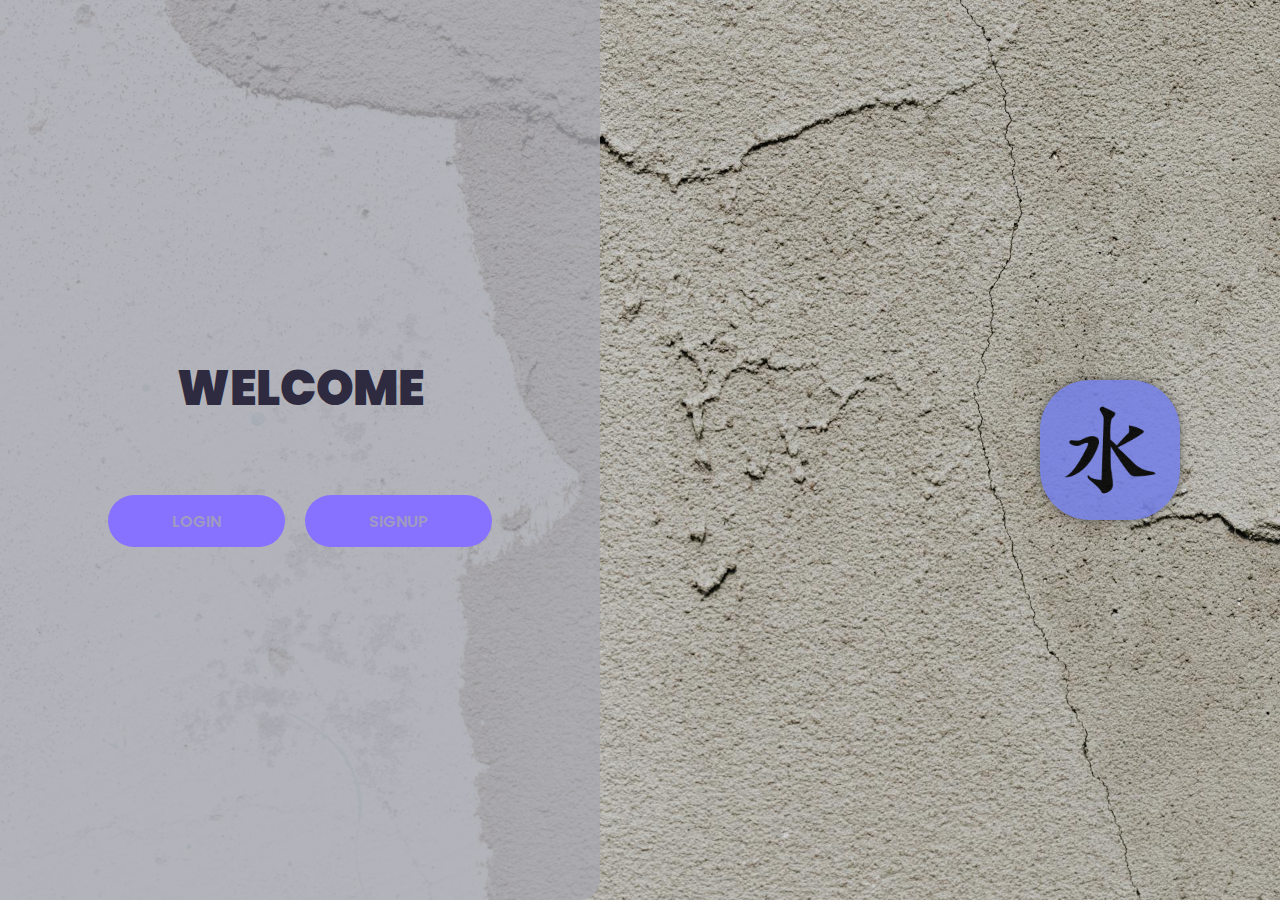
==== index.html @ 585edebd "folder changes" ====
<!DOCTYPE html>
<html lang="en">
<head>
    <meta charset="UTF-8">
    <meta name="viewport" content="width=device-width, initial-scale=1.0">
    <link rel="stylesheet" href="/Login_SignUp_form/style.css">
    <link rel="shortcut icon" href="logo.png" type="image/png">
    <script type="text/javascript" src="validation.js" defer></script>
    <title>Welcome</title>
</head>
<body>
    <div class="wrapper">
        <h2>Welcome</h1>
        <p id="error-message"></p>
        
        <div class="navigation">
            <a href="login.html" class="welcome-button">Login</a>
            <a href="signup.html" class="welcome-button">Signup</a>
        </div>
    </div>
    <a href="index.html">
    <img src="logo.png" alt="Logo" class="logo">
    </a>
</body>
</html>
---- Login_SignUp_form/style.css ----
@import url('https://fonts.googleapis.com/css2?family=Lato:ital,wght@0,100;0,300;0,400;0,700;0,900;1,100;1,300;1,400;1,700;1,900&family=Poppins:ital,wght@0,100;0,200;0,300;0,400;0,500;0,600;0,700;0,800;0,900;1,100;1,200;1,300;1,400;1,500;1,600;1,700;1,800;1,900&family=Staatliches&display=swap' );

:root {
    --accent-color: #8672ff;
    --base-color: rgba(167, 167, 175, 0.795);
    --text-color: #2e2b41;
    --input-color: #f3f8ff;
}

* {
    margin: 0;
    padding: 0;
}

html{
    font-family: poppins , sans-serif;
    font-size: 12pt;
    color: var(--text-color);
    text-align: center;
}

body {
    min-height: 100vh;
    background-image: url(pexels-karolina-grabowska-4710933.jpg);
    background-size: cover;
    background-position: right;
    overflow: hidden;
    position: relative;
}



.wrapper{
    box-sizing: border-box;
    background-color: var(--base-color);
    height: 100vh;
    width: max(40%,600px);
    padding: 10px;
    border-radius: 0 2px 20px 0;
    display: flex;
    flex-direction: column;
    align-items: center;
    justify-content: center;
    opacity: 2;
}

h1,h2{
    font-size: 3rem;
    font-weight: 900;
    text-transform: uppercase;
}

h2 {
    padding-bottom: 50px;
}

.navigation {
    display: flex;
    justify-content: center;
    gap: 20px;
}
form{
    width: min(400px,100%);
    margin-top: 20px;
    margin-bottom: 50px;
    display: flex;
    flex-direction: column;
    align-items: center;
    gap: 10px;
}


form > div{
    display: flex;
    justify-content: center;
    width: 100%;
}
form label{
    flex-shrink: 0;
    height: 50px;
    width: 50px;
    background-color: var(--accent-color);
    fill: white !important;
    /* color: var(--base-color); */
    border-radius: 10px 0 0 10px;
    display: flex;
    justify-content: center;
    align-items: center;
    font-size: 1.5rem;
    font-weight: 500;
}

form input{
    box-sizing: border-box;
    flex-grow: 1;
    min-width: 0;
    height: 50px;
    padding: 1em;
    font:inherit;
    border-radius: 0 10px 10px 0;
    border: 2px solid var(--input-color);
    border-left: none;
    background-color: var(--input-color);
    transition: 150ms ease;
}

form input:hover{
    border-color: var(--accent-color);
}

form input:focus{
    outline: none;
    border-color: var(--text-color);
}

div:has(>input:focus) label {
    background-color: var(--text-color);
}

form input::placeholder {
    color: var(--text-color);
    opacity: 1;
}

form button{
    margin-top: 10px;
    border: none;
    border-radius: 1000px;
    padding: .85em 4em;
    background-color: var(--accent-color);
    color: var(--base-color);
    font: inherit;
    font-weight: 600;
    text-transform: uppercase;
    cursor: pointer;
}

form button:hover{
    background-color:var(--text-color);
} 

form button:focus{
    outline: none;
    background-color: var(--text-color);
}

a{
    text-decoration: none;
    color: var(--accent-color);
}

a:hover{
    text-decoration: none;
    background-color: var(--text-color);
}

.welcome-button {
    margin-top: 10px;
    border: none;
    border-radius: 1000px;
    padding: .85em 4em;
    background-color: var(--accent-color);
    color: var(--base-color);
    font: inherit;
    font-weight: 600;
    text-transform: uppercase;
    cursor: pointer;
}

.a.button:hover {
    background-color: var(--text-color);
    text-decoration: underline;
}

.logo {
    position: absolute;
    width: 100px;
    height: 100px;
    margin-bottom: 20px;
    margin-left: 400px;
    padding: 20px;
    background-color: #7782e4;
    top:50%;
    transform: translateY(-50%);
    border-radius: calc(100px/2);
    opacity: 0.9;
    box-shadow: 0 0 10px rgba(0,0,0,0.5);
    transition: transform 2s,background-color 2.5s;
}

.logo:hover {
    opacity: 0.9;
    background-color: var(--text-color);
    transform: translateY(-50%) rotate(360deg);
}

.logo:hover::after {
    background-color: var(--text-color);
}
@media(max-width:1100px){
    .wrapper{
        width:min(600px,100%);
        border-radius: 0;
    }
}

form div.incorrect label{
    background-color:red;
}

form div.incorrect input{
    border-color:red;
}

#error-message{
    color: red;
    font-size: 1rem;
    font-weight: 500;
    margin-top: 10px;
}
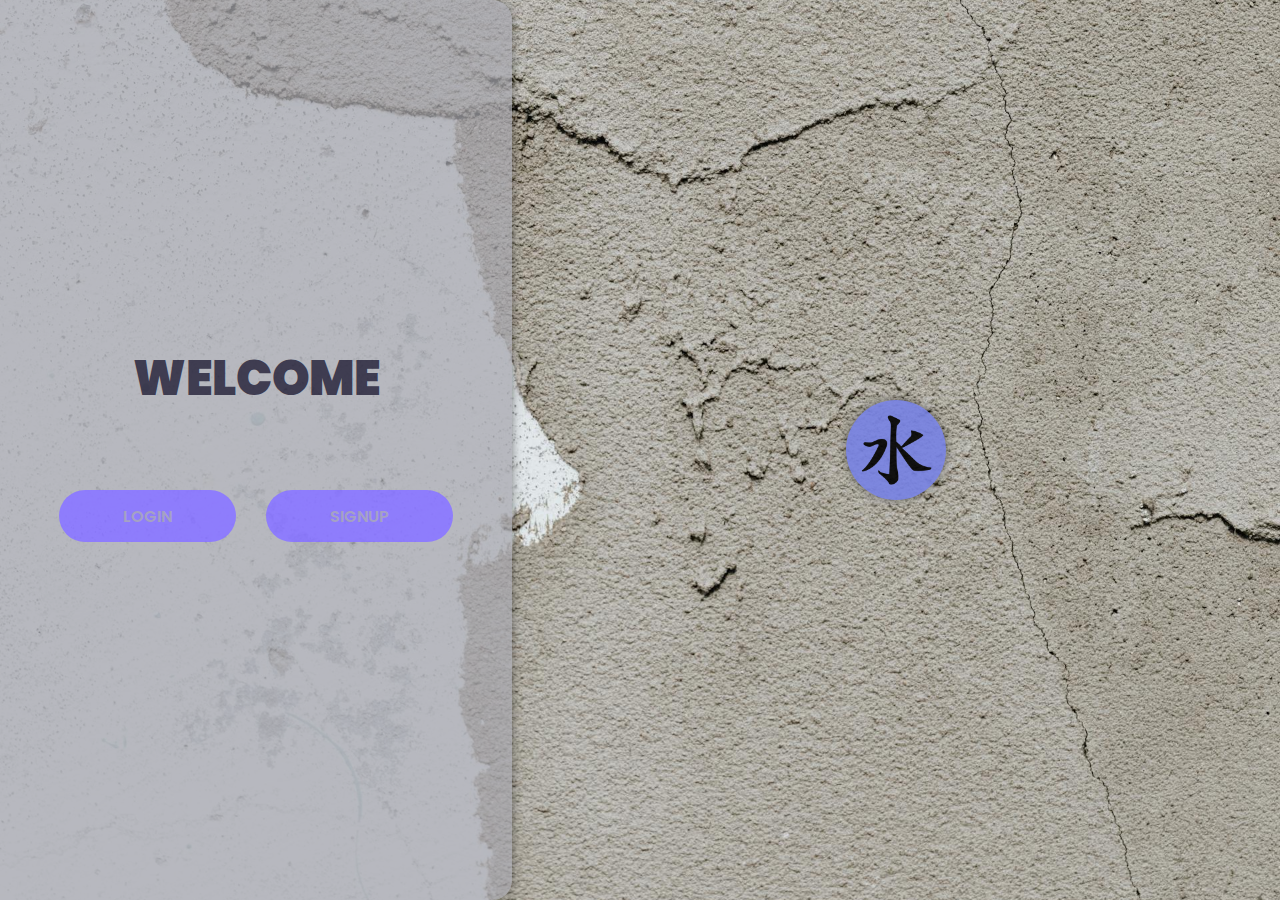
==== commit 08e843a2: "update" ====
--- a/index.html
+++ b/index.html
@@ -3,23 +3,30 @@
 <head>
     <meta charset="UTF-8">
     <meta name="viewport" content="width=device-width, initial-scale=1.0">
-    <link rel="stylesheet" href="/Login_SignUp_form/style.css">
+    <link rel="stylesheet" href="style.css">
     <link rel="shortcut icon" href="logo.png" type="image/png">
-    <script type="text/javascript" src="validation.js" defer></script>
     <title>Welcome</title>
 </head>
 <body>
-    <div class="wrapper">
-        <h2>Welcome</h1>
-        <p id="error-message"></p>
-        
-        <div class="navigation">
-            <a href="login.html" class="welcome-button">Login</a>
-            <a href="signup.html" class="welcome-button">Signup</a>
+    <!-- FLEX CONTAINER (Aligns left & right sections) -->
+    <div class="flex-container">
+        <!-- LEFT SIDE (Content - 40%) -->
+        <div class="wrapper">
+            <h2>Welcome</h2>
+            <p id="error-message"></p>
+            <div class="navigation">
+                <a href="login.html" class="welcome-button">Login</a>
+                <a href="signup.html" class="welcome-button">Signup</a>
+            </div>
+            <!-- Hide Button -->
+        </div>
+
+        <!-- RIGHT SIDE (Logo - 60%) -->
+        <div class="logo-container">
+            <a href="index.html">
+                <img src="logo.png" alt="Logo" class="logo">
+            </a>
         </div>
     </div>
-    <a href="index.html">
-    <img src="logo.png" alt="Logo" class="logo">
-    </a>
 </body>
 </html>--- a/style.css
+++ b/style.css
@@ -0,0 +1,299 @@
+@import url('https://fonts.googleapis.com/css2?family=Lato:ital,wght@0,100;0,300;0,400;0,700;0,900;1,100;1,300;1,400;1,700;1,900&family=Poppins:ital,wght@0,100;0,200;0,300;0,400;0,500;0,600;0,700;0,800;0,900;1,100;1,200;1,300;1,400;1,500;1,600;1,700;1,800;1,900&family=Staatliches&display=swap' );
+
+:root {
+    --accent-color: #8672ff;
+    --base-color: rgba(167, 167, 175, 0.795);
+    --text-color: #2e2b41;
+    --input-color: #f3f8ff;
+}
+
+* {
+    margin: 0;
+    padding: 0;
+    box-sizing: border-box;
+}
+
+
+body {
+    height: 100vh; /* Full viewport height */
+    background-image: url(pexels-karolina-grabowska-4710933.jpg);
+    background-size: cover;
+    background-repeat: no-repeat;
+    background-position: center;
+    overflow: hidden;
+    font-family: 'Poppins',arial, sans-serif;
+    font-size: 12pt;
+    color: var(--text-color);
+    width: 100%;
+}
+
+/* FLEX CONTAINER to align .wrapper & .logo-container */
+.flex-container {
+    display: flex;
+    width: 100vw;
+    height: 100vh; /* Full height */
+    align-items: stretch;
+    gap: 0;
+}
+
+/* LEFT SIDE (40% width - Text Content) */
+.wrapper {
+    display: flex;
+    flex-basis: 40%; /* 40% width */
+    background-color: var(--base-color);
+    height: 100vh;
+    flex-direction: column;
+    justify-content: center;
+    align-items: center;
+    text-align: center;
+    padding: 5px;
+    border-radius: 0 20px 20px 0;
+    opacity: 0.9;
+    box-shadow: 0 0 10px rgba(0,0,0,0.5);
+}
+
+
+/* Navigation  */
+.navigation {
+    display: flex;
+    justify-content: space-between;
+    align-items: center;
+}
+
+.navigation a{
+    margin: 15px;
+}
+
+.navigation a:hover{
+    background-color: var(--text-color);
+}
+
+
+/* form styling */
+form{
+    width: min(400px,100%);
+    margin-top: 20px;
+    margin-bottom: 50px;
+    display: flex;
+    flex-direction: column;
+    align-items: center;
+    gap: 10px;
+}
+
+
+form > div{
+    display: flex;
+    justify-content: center;
+    width: 100%;
+}
+form label{
+    flex-shrink: 0;
+    height: 50px;
+    width: 50px;
+    background-color: var(--accent-color);
+    fill: white !important;
+    border-radius: 10px 0 0 10px;
+    display: flex;
+    justify-content: center;
+    align-items: center;
+    font-size: 1.5rem;
+    font-weight: 500;
+}
+
+form input{
+    box-sizing: border-box;
+    flex-grow: 1;
+    min-width: 0;
+    height: 50px;
+    padding: 1em;
+    font:inherit;
+    border-radius: 0 10px 10px 0;
+    border: 2px solid var(--input-color);
+    border-left: none;
+    background-color: var(--input-color);
+    transition: 150ms ease;
+}
+
+form input:hover{
+    border-color: var(--accent-color);
+}
+
+form input:focus{
+    outline: none;
+    border-color: var(--text-color);
+}
+
+div:has(>input:focus) label {
+    background-color: var(--text-color);
+}
+
+form input::placeholder {
+    color: var(--text-color);
+    opacity: 1;
+}
+
+form button{
+    margin-top: 10px;
+    border: none;
+    border-radius: 1000px;
+    padding: .85em 4em;
+    background-color: var(--accent-color);
+    color: var(--base-color);
+    font: inherit;
+    font-weight: 600;
+    text-transform: uppercase;
+    cursor: pointer;
+}
+
+form button:hover{
+    background-color:var(--text-color);
+} 
+
+form button:focus{
+    outline: none;
+    background-color: var(--text-color);
+}
+
+/* a tag styling */
+a{
+    text-decoration: none;
+    color: var(--accent-color);
+}
+
+a:hover{
+    text-decoration: none;
+    
+}
+
+p a:hover{
+    color: #ff0450;
+}
+
+/* TEXT STYLING */
+h1,h2{
+    font-size: 3rem;
+    font-weight: 900;
+    text-transform: uppercase;
+}
+
+h2 {
+    display: inline-block;
+    margin-bottom: 50px;
+    transition: color 0.5s ease transform 0.5s ease;
+}
+
+
+h1:hover,
+h2:hover {
+    color: var(--accent-color);
+    transform: scale(1.3);
+}
+
+
+.welcome-button {
+    margin-top: 20px;
+    border: none;
+    border-radius: 1000px;
+    padding: .85em 4em;
+    background-color: var(--accent-color);
+    color: var(--base-color);
+    font: inherit;
+    font-weight: 600;
+    text-transform: uppercase;
+    cursor: pointer;
+}
+
+
+
+/* logo  container styling */
+
+.logo-container {
+    display: flex;
+    flex: 1;
+    flex-basis: 60%; /* 60% width */
+    height: 100vh;
+    justify-content: center;
+    align-items: center;
+}
+
+.logo {
+    margin: auto;
+    width: 100px;
+    height: 100px;
+    padding: 10px;
+    background-color: #7782e4;
+    border-radius: 50%;
+    opacity: 0.9;
+    box-shadow: 0 0 10px rgba(0,0,0,0.5);
+    transition: transform 0.8s, background-color 0.8s;
+    display: flex;
+    justify-content: center;
+    align-items: center;
+}
+
+.logo:hover {
+    background-color: var(--text-color);
+    transform: rotate(360deg) scale(1.3);
+}
+
+
+/* responsiveness */
+@media(max-width:1100px){
+    .wrapper{
+        width:min(600px,100%);
+        border-radius: 0;
+    }
+}
+
+@media (max-width: 768px) {
+    .flex-container {
+        flex-direction: column; /* Stack sections vertically */
+        background-color: var(--base-color);
+        height: 100%;
+        opacity: 0.93;
+    }
+
+    .wrapper, .logo-container {
+        flex: 0 0 50%; /* Allow sections to resize naturally */
+        width: 100%; /* Full width for both sections */
+        height: auto; 
+        box-shadow: none;
+    }
+
+    .wrapper {
+        padding: 20px; /* Add padding to text content */
+        border-radius: 0; /* Remove border-radius for stacked layout */
+    }
+
+    .logo-container {
+        height: auto;
+        flex: 1;
+        justify-content: center;
+        align-items: center;
+        background-color: var(--base-color);
+    }
+
+    .wrapper .navigation {
+        flex-direction: column; /* Stack navigation links vertically */
+        align-items: center;
+        gap: 10px; /* Add space between navigation links */
+    }
+}
+
+
+
+/* Error message styling .js */
+form div.incorrect label{
+    background-color:red;
+}
+
+form div.incorrect input{
+    border-color:red;
+}
+
+#error-message{
+    color: red;
+    font-size: 1rem;
+    font-weight: 500;
+    margin-top: 10px;
+}